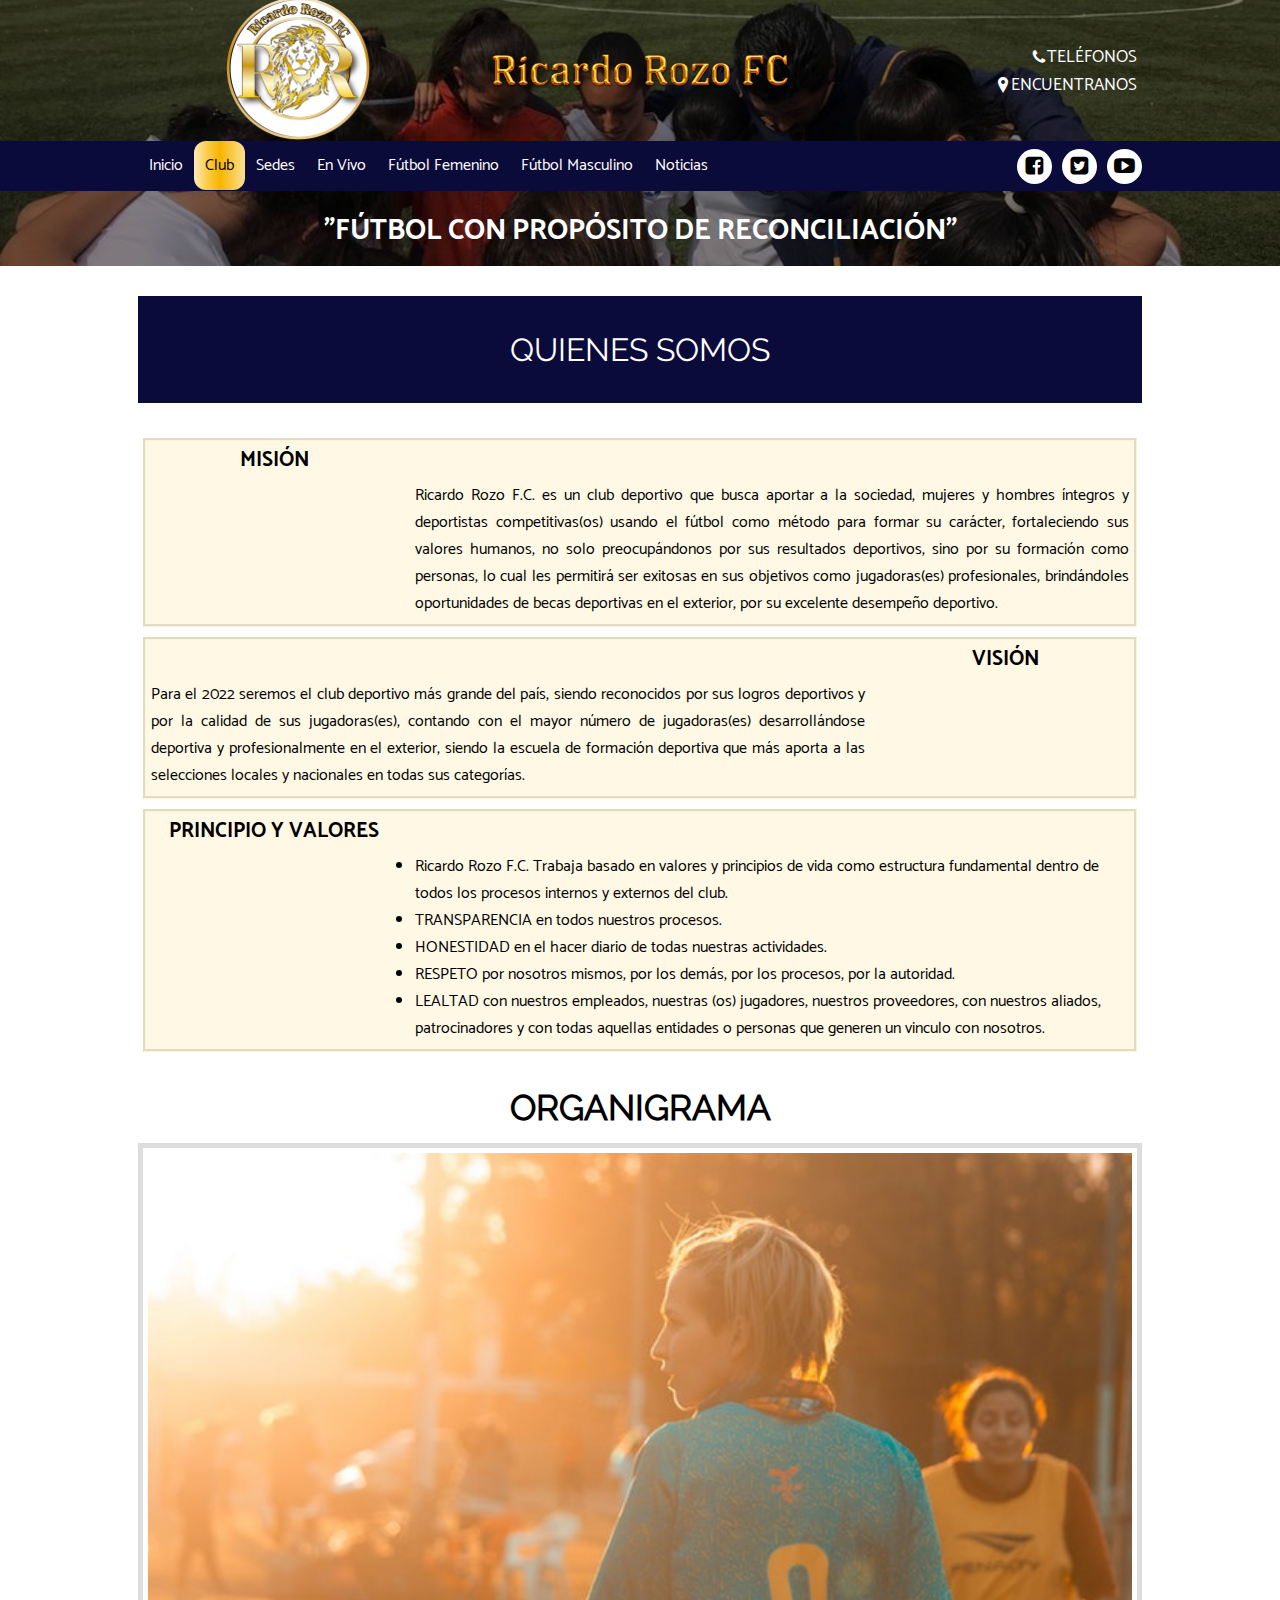
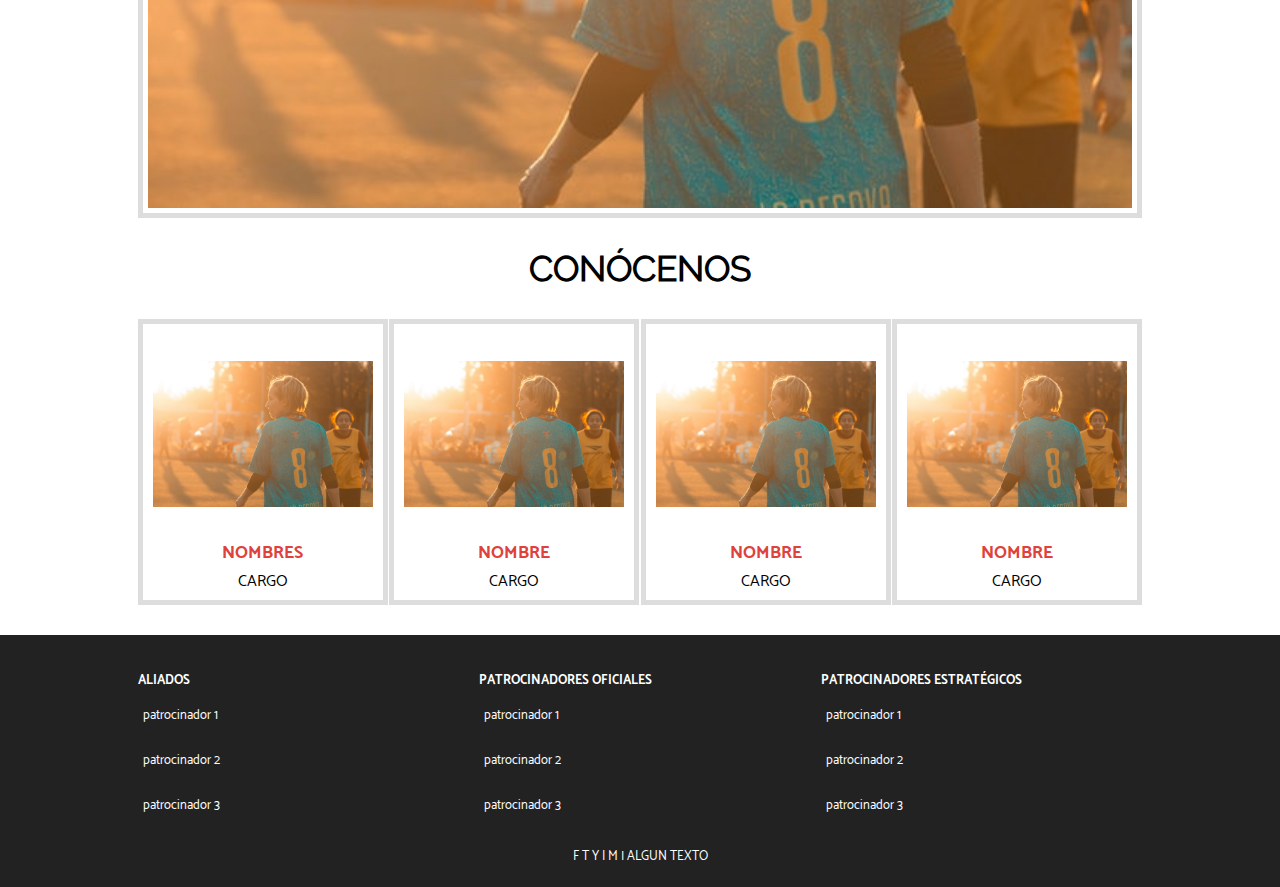
==== club.html @ b8ad7e60 "Update club.html" ====
﻿<!DOCTYPE html>
<html lang="en">
<head>
    <meta charset="UTF-8">
 <meta name="viewport" content="width=device-width, user-scalable=yes, initial-scale=1.0, maximum-scale=3.0, minimum-scale=1.0"> <!-- Adapatacion Responsive para todo tipo de pantalla !-->    
    <title>R&R FC</title>
    
    <link rel="shortcut icon" type="image/x-icon" href="imagenes/icolog.ico">
    
    <link rel="stylesheet" href="css/estilos.css"> <!-- Conexion CSS !-->
    
    <!-- para los iconos !-->  
    <link rel="stylesheet" href="icons/styles.css"> 
    
</head>
<body>
<!-- HEADER !-->
    <header class="main-header">
        <div class="container container--flex">
                <div class="column column--33">
                    <a href="index.html"><img class="imglogo" src="imagenes/LOGO.png" alt="Ricardo Rozo FC"></a>
                </div>
                <div class="column column--33">
                    <img class="imgname" src="imagenes/NOMBRE.png" alt="Ricardo Rozo FC">
                </div>
                <div class="column column--33 posi">
                    <p class="main-header__contactInfo__phone">
                        <span class="icon-phone1"><a class="infoContact-phone" href="encuentranos.html">TELÉFONOS</a></span>
                    </p>
                    <p class="main-header__contactInfo__addres">
                        <span class="icon-location-1"><a class="infoContact-location" href="encuentranos.html">ENCUENTRANOS</a></span>
                    </p>
                </div>
        </div>
    </header>
<!-- FIN HEADER !-->
  
<!-- MENU !-->
    <nav class="main-nav">
        <div class="container container--flex">
        <!-- OPCIONES MENU !-->
            <span class="icon-menu" id="btnmenu"></span>
            <ul class="menu" id="menu">
                <li class="menu__item"><a href="index.html" class="menu__link">Inicio</a></li>
                <li class="menu__item"><a href="club.html" class="menu__link menu__link--select">Club</a></li>
                <li class="menu__item"><a href="encuentranos.html" class="menu__link">Sedes</a></li>
                <li class="menu__item"><a href="/" class="menu__link">En Vivo</a></li>
                <li class="menu__item"><a href="femenino.html" class="menu__link">Fútbol Femenino</a></li>
                <li class="menu__item"><a href="masculino.html" class="menu__link">Fútbol Masculino</a></li>
                <li class="menu__item"><a href="noticias.html" class="menu__link">Noticias</a></li>
            </ul>
        <!-- REDES SOCIALES DEL MENU !-->
            <div class="social-icon">
                <a href="https://www.facebook.com/ricardorozofc/ " target="_blank" class="social-icon__link"><span class="icon-facebook2"></span></a>
                <a href="https://twitter.com/ricardorozofc" target="_blank" class="social-icon__link"><span class="icon-twitter2"></span></a>
                <a href="https://www.youtube.com/channel/UCb3QzLLn0bXjLFoGOXF7i-A " target="_blank" class="social-icon__link"><span class="icon-youtube2"></span></a>
            </div>
        </div>
    </nav>
<!-- FIN MENU !-->
    
<!-- BANNER !-->
    <section class="banner">
        <img src="imagenes/rr12-3.jpg" alt="" class="banner__img">
        <div class="banner__content">"FÚTBOL CON PROPÓSITO DE RECONCILIACIÓN"</div>
    </section>
<!-- FIN BANNER !-->
   
<!-- CONTENIDO PAGUINA !-->
    <main class="main">
        <section class="group group--color">
            <div class="container">
                <h2 class="main__title">QUIENES SOMOS</h2>
            </div>
        </section>
        <section class="group main__about__description">
            <div class="container container--flex">
            <!-- TEXTO 1 !-->
                <div class="container container--flex container--general">
                   <div class="column--30-q">
                    <div class="column--30-v"></div>
                    <div class="column--30-t">
                        <h3 class="text__title">MISIÓN</h3>
                    </div>
                   </div>
                    <div class="column--70-q">
                        <div class="column--70-v"></div>
                        <div class="column--70-t">
                        <p class="text__txt">Ricardo Rozo F.C. es un club deportivo que  busca  aportar  a la sociedad, mujeres y hombres íntegros y deportistas competitivas(os) usando el fútbol como método para formar su carácter, fortaleciendo sus valores humanos, no solo preocupándonos por sus resultados deportivos, sino por su formación como personas, lo cual les permitirá ser exitosas en sus objetivos como jugadoras(es) profesionales, brindándoles oportunidades de becas deportivas en el exterior, por su excelente desempeño deportivo.</p>
                        </div>
                    </div>
                </div>
            <!-- TEXTO 2 !-->
                <div class="container container--flex container--general">
                   <div class="column--30-q">
                    <div class="column--30-n"></div>
                    <div class="column--30-a">
                        <h3 class="text__title">VISIÓN</h3>
                    </div>
                   </div>
                    <div class="column--70-q">
                        <div class="column--70-n"></div>
                        <div class="column--70-k">
                        <p class="text__txt">Para el 2022 seremos el club deportivo   más grande del país, siendo reconocidos por sus logros deportivos y por la calidad de sus jugadoras(es), contando con el mayor número de jugadoras(es) desarrollándose  deportiva y profesionalmente en el exterior, siendo la escuela de formación deportiva que más aporta a las selecciones locales y nacionales en todas sus categorías. 
                        </p>
                        </div>
                    </div>
                </div>    
            <!-- TEXTO 3 !-->                
                <div class="container container--flex container--general">
                    <div class="column--30-q">
                    <div class="column--30-v"></div>
                    <div class="column--30-t">
                        <h3 class="text__title">PRINCIPIO Y VALORES</h3>
                    </div>
                    </div>
                    <div class="column--70-q">
                        <div class="column--70-v"></div>
                        <div class="column--70-t">
		                <li>Ricardo Rozo F.C.  Trabaja basado en valores y principios de vida como estructura fundamental dentro de todos los procesos internos y externos del club.</li>
		                <li>TRANSPARENCIA  en todos nuestros procesos.</li>
		                <li>HONESTIDAD en el hacer diario de todas nuestras actividades.</li>
		                <li>RESPETO por nosotros mismos, por los demás, por los procesos, por la autoridad.</li>
		                <li>LEALTAD con nuestros empleados, nuestras (os) jugadores, nuestros proveedores, con nuestros aliados, patrocinadores y con todas aquellas entidades o personas que generen un vinculo con nosotros.</li>
                        </div>
                    </div>
                </div>
            </div>    
        </section>
        <section class="group img-special">
            <h2 class="group__title-o">ORGANIGRAMA</h2>
            <div class="container container--flex">
                <div class="column column--100">
                    <img src="imagenes/img5.jpg" alt="Organigrama">
                </div>
            </div>
            <h2 class="group__title">CONÓCENOS</h2>
            <div class="container container--flex">
                <div class="column column--50-25">
                    <img src="imagenes/img5.jpg" alt="*******" class="img-titulos">
                    <div class="title-img">NOMBRES</div>
                    <div class="img-description">CARGO</div>
                </div>
                <div class="column column--50-25">
                    <img src="imagenes/img5.jpg" alt="*******" class="img-titulos">
                    <div class="title-img">NOMBRE</div>
                    <div class="img-description">CARGO</div>
                </div>
                <div class="column column--50-25">
                    <img src="imagenes/img5.jpg" alt="*******" class="img-titulos">
                    <div class="title-img">NOMBRE</div>
                    <div class="img-description">CARGO</div>
                </div>
                <div class="column column--50-25">
                    <img src="imagenes/img5.jpg" alt="*******" class="img-titulos">
                    <div class="title-img">NOMBRE</div>
                    <div class="img-description">CARGO</div>
                </div>
            </div>
        </section>   
    </main>
<!-- FIN CONTENIDO DE LA PAGUINA !-->   
    
    <footer class="main--footer">
            <div class="container container--flex">
                <div class="column column--33">
                    <h2 class="column__title">ALIADOS</h2>
                    <p class="column__txt">patrocinador 1</p>
                    <p class="column__txt">patrocinador 2</p>
                    <p class="column__txt">patrocinador 3</p>
                </div>
                <div class="column column--33">
                    <h2 class="column__title">PATROCINADORES OFICIALES</h2>
                    <p class="column__txt">patrocinador 1</p>
                    <p class="column__txt">patrocinador 2</p>
                    <p class="column__txt">patrocinador 3</p>
                </div>
                <div class="column column--33">
                    <h2 class="column__title">PATROCINADORES ESTRATÉGICOS</h2>
                    <p class="column__txt">patrocinador 1</p>
                    <p class="column__txt">patrocinador 2</p>
                    <p class="column__txt">patrocinador 3</p>
                </div>
                <p class="copy">F T Y I M  |  ALGUN TEXTO</p>
            </div>
    </footer>
    <script src="js/menu.js"></script>
</body>
</html>
---- css/estilos.css ----
/*------ fuente titulo ------*/
@font-face {
    font-family:"Raleway";
    src: url(../fuentes/Raleway-Regular.ttf);
}

/*------ fuente cuerpo ------*/
@font-face {
    font-family:"Catamaran";
    src: url(../fuentes/Catamaran-Regular.ttf);
}

@font-face {
    font-family:"Catamaran";
    font-weight:bold;
    src: url(../fuentes/Catamaran-Bold.ttf);
}

* {
    margin: 0;
    padding: 0;
    -webkit-box-sizing: border-box;
    -moz-box-sizing: border-box;
    box-sizing: border-box;
}

body {
    font-family: 'Catamaran', sans-serif;
    margin: 0;
}

/*-------------------estilos base----------------------------------------*/
img {
    display:block;
    width: 100%;
    max-width: 100%;
}

h1, h2, h3, h4, h5, h6 {
    margin: 0;
}

.container {
    width: 100%;
    margin: auto;
}

.container--flex {
    display: flex;
    flex-wrap: wrap; /*para que los elementos que no entren se vayan hacia abajo*/
    justify-content: space-between; /*alinear en el eje horizontal*/
    align-items: center; /*alinear en el eje vertical*/
}

.column {
    width: 100%;
}

/*-------------------estilos header----------------------------------------*/
.main-header {
    width: 100%;
}

.imglogo {
    display: none;
    margin: auto;
}

.imgname {
    margin: auto;
    width: 100%;
}

.main-header__contactInfo__phone {
    background: #0B0B3B;
    color: white;
    margin: auto;
     /*reduce el grosos de la letra*/
    text-align: center;
}

.main-header__contactInfo__addres {
    margin: auto;
    font-weight: 0;
    text-align: center;
    color: black;
}

.infoContact-phone {
    color: white;
}

.infoContact-location {
    color: black;
}

.infoContact-phone:visited {
    color: white;
}

.infoContact-location:visited {
    color: black;
}

.main-header [class*="infoContact-"] {
    text-decoration: none;
    font-size: 13px;
}

.main-header [class*="infoContact-"]:hover {
    border-radius: 5px;
    background: rgb(251, 191, 0);
    color: #0B0B3B;
}

/*para que el icono de telefono y ubicacion se separen del texto*/
.main-header [class*="icon-"]:before { /*en la clase main-header selecciono todas las clases que tengan icon- */
    position: relative;
    top:3px;
    /*right: 3px;*/
}

/*-------------------estilos menu----------------------------------------*/
.main-nav {
    width: 100%;
    background: #0B0B3B;
    position: relative;
    z-index: 20000;
    padding: 10px;
}

.icon-menu {
    display: block;
    color: white;
    border: 1px solid white;
    border-radius: 3px;
    width: 35px;
    height: 35px;
    line-height: 45px;
    text-align: center;
    cursor: pointer;
    font-size: 1.5em;
}

.social-icon { /* ubicacion de los iconos de las redes sociales*/
    display: flex;
    justify-content: space-between;
}

.social-icon [class*="icon-"] {
    color: black;
    margin-left: 10px;
    display: flex;
    justify-content: center;
    align-items: center;
    font-size: 1.3em;
    width: 35px;
    height: 35px;
    background: white;
    border-radius: 50%;
}

.social-icon__link {
    text-decoration: none;
}

.menu {
    position: absolute;
    top: 55px;
    left: 0;
    width: 90%;
    background: rgba(11, 11, 59, 0.5);
    padding: 0;
    margin: 0;
    list-style: none;
    text-align: center;
    height: 0; /*para que el menu se oculte y aparezca al dar click se aplican estos estilos y se usa JS para programar el menu*/
    overflow: hidden; /*_________|*/
    transition: height .3s linear;/*para animar cuando hay algun cambio de propiedad, va de la mano con la funcion mostrar de JS, clase .mostrar y las dos propiedades anteriores*/
}

.mostrar{
    height: 357px;/*esta altura no puede ser auto, si no el menu no se muestra con animacion de transition solo aparece y desaparece*/
}

.menu__link {
    display: block;
    padding: 12px;
    color: white;
    text-decoration: none;
    /*background: #0B0B3B;*/
    background: rgba(11, 11, 59, 0.80);
}

.menu__link:hover {
    /*background: #DE423A;*/
    border-radius: 8px;
    color: black;
    background: -webkit-linear-gradient(left, rgba(252,234,187,1) 0%, rgba(252,205,77,1) 25%, rgba(248,181,0,1) 51%, rgba(251,223,147,1) 100%);
}

.menu__link--select {
    /*background: #DE423A;*/
    border-radius: 12px;
    color: black;
    background: -webkit-linear-gradient(left, rgba(252,234,187,1) 0%, rgba(252,205,77,1) 25%, rgba(248,181,0,1) 51%, rgba(251,223,147,1) 100%);
}

/*-------------------estilos del banner----------------------------------------*/
.banner {
    margin-top: -55px;
    position: relative;/*el banner siempre debe llevar esta propiedad*/
}

.banner:before {
    content: '';
    position: absolute;
    width: 100%;
    height: 100%;
    background: rgba(0,0,0,0.5);
    z-index: 1000;
    top: 0;
}

.banner__img { /* modifico la imagen en tamaño de alto y con object-fit genero que la imagen se muestre bien y desde el centro*/
    width: 100%;
    height: 200px;
    object-fit:cover;
}

.banner__content {
    width: 90%;
    color: white;
    text-align: center;
    position: absolute;
    z-index: 1500;
    top: 65%;
    left: 50%;
    transform: translateX(-50%) translateY(-50%); /* me centra el texto que esta con position: absolute dentro del banner*/
    font-size:  1.5em;
    font-weight: bold;
}

/*-------------------estilos principales----------------------------------------*/
.group--color .container {
   /* background: #DE423A;*/
    background: #0B0B3B;
    color: white;
    padding: 10px;
    text-align: center;
}

.main__title {
    margin: 15px 0;
    font-size: 1.8em;
    font-family: 'Raleway', sans-serif;
    font-weight: 100;
}

.main__txt {
    padding: 5px;
}

.column__title {
    font-size: 1.3em;
}

.main__about__description .column:nth-child(2){ /* con nth-child(2) selecciona la segunda clase .column de la clase .main__about__description ya que en esta hay dos contenedores con la clase column*/
    padding: 5px;
}

.column--30 {
    width: 75%;
    margin: auto;
}

.btn { /*modifica y centra el boton de contact*/
    display: block;
    text-align: center;
    text-decoration: none;
    width: 120px;
    /*background: #DE423A;*/
    background: -webkit-linear-gradient(left, rgba(252,234,187,1) 0%, rgba(252,205,77,1) 25%, rgba(248,181,0,1) 51%, rgba(251,223,147,1) 100%);
    color: white;
    padding: 10px;
    margin: 10px auto;
}

.group__title, .group__title-o{
    font-family: 'Raleway', sans-serif;
    text-align: center;
    font-size: 1.8em;
    margin: 25px;
}

.group__title-o {
    margin-top: 25px;
    margin-left: 8px;
    margin-right: 8px;
}

.img-special .column {
    margin-bottom: 30px;
    text-align: center;
}

.img-titulos {
    margin: auto;
    max-width: 350px;
}

.title-img {
    font-size: 1.4em;
    color: #DE423A;
    font-weight: bold;
}

/*-------------------estilos footer----------------------------------------*/

.main--footer {
    background: #222;
    color: white;
    padding:  10px;
    padding-top: 20px;
    padding-bottom: 20px;
    font-size: .8em;
}

.copy {
    text-align: center;
    margin: auto;
    margin-top: 15px;
}

.main--footer .container--flex {
    text-align:center;
    margin: auto;
    margin-top: 15px;
}

.main--footer [class*="icon-"] {
    color: white;
    text-decoration: none;
}

.main--footer [class*="icon-"]:before {
    position: relative;
    top: 2px;
    right: 5px;
}

/*-------------------estilos contenido----------------------------------------*/

.column--30-q {
    width: 100%;
    margin-top: 2px;
    border-style: groove;
    border-color:azure;
    
}

.column--70-q {
    width: 100%;
    margin-bottom: 1px;
    padding: 5px;
    border-style: groove;
    border-color:azure;
    background: rgba(251, 191, 0, 0.1);
}

.column--30-v {
    display: none;
}

.column--70-n {
    display: none;
}

.text__title {
    font-size: 1.3em;
    text-align: center;
}

.text__txt {
    text-align: justify;
}

/* Control del iframe (mapas) para que sea responsivo */
.maps {
    position: relative;
    padding-bottom: 56.25%;
    height: 0;
    overflow: hidden;
}
.maps iframe {
    position: absolute;
    top:0;
    left: 0;
    width: 100%;
    height: 100%;
}


/*-------------------estilos responsive----------------------------------------*/

@media screen and (min-width:480px) {
    .imglogo {
        display: block;
        width: 55%;
    }
    
    .imgname {
        width: 100%;
    }
    
    .main-header__contactInfo__phone {
        background: none;
        text-align: left;
    }
    
    .main-header__contactInfo__addres {
        color: white;
        text-align: left;
    }
    
    
    .main-header [class*="infoContact-"] {
        color: white;
    }
    /*.infoContact-location {
    color: white;
    }*/
    
    .infoContact-location:visited {
        color:white;
    }
    
    .main-nav {
       /* background: rgba(0,0,0,0.85);*/
        background: #0B0B3B;
    }
    
    .menu {
        width: 50%;
    }
    
    .banner__img {
        height: 270px;
    }

    .banner__content {
        top: 87%;
    }
    
    .column--30 {
        width: 28%
    }
    
    .column--70 {
        width: 68%
    }
    
    .banner {
        margin-top: -195px;
        z-index: -1000;
    }
    
    .column--50-25 {
        width: 48%;
    }
    
    .column--33 {
    width: 32%;
    }
    
    .main__about__description .column:nth-child(2){
        padding: 20px;
        font-size: .9em;
    }
    
    .group__title-o {
        margin-top: 30px;
        margin-bottom: 15px;
    }
    
    .group__title {
        margin-top: 5px;
        margin-bottom: 30px;
    }
    
    /*.main__about__description .btn {
        margin: 0;
    }*/
    
    .img-special .column {
        border: 5px solid #ddd;
        padding: 5px;
    }
    
    .img-titulos {
        height: 210px;
        object-fit:contain; /*para que la imagen no se deforme al darle un tamaño como height y sigan centradas*/
        padding: 5px;
    }
}

@media screen and (min-width:692px) {
    .imglogo {
        width: 45%;
    }
    
    .main-header__contactInfo__phone {
        text-align: right;
    }
    
    .main-header__contactInfo__addres {
        text-align: right;
    }
    
    .main-header [class*="infoContact-"] {
        font-size: 17px;
    }
    
    .column--30 {
        width: 18%
    }
}

@media screen and (min-width:768px) {
    .imglogo {
        width: 45%;
    }
    
    .menu {
        width: 35%;
    }
    
    .main__title {
        font-size: 2em;
    }
    
    /*.main__about__description {
        margin-top: 30px;
    }*/
    
    /*.main__about__description .column--30:nth-child(2) {
        font-size: 1em;
        
    }*/
    
    /*.main__about__description .column--30:nth-child(2) .column__txt {
        line-height: 40px;
        text-align:justify;
    }*/
    
    .group__title{
        margin-top: 0px;
        margin-bottom: 30px;
    }
    
    .column__txt {
        line-height: 40px;
        text-align:justify;
    }
    
    .main__about__description .column--70:nth-child(2) {
        font-size: 1em;
    }
    
    .main__about__description .column--70:nth-child(2) .column__txt {
        line-height: 50px;
        text-align:justify;
    }

    .column--50-25 {
        width: 24.9%;
    }
    
    .column__title {
        font-size: 1em;
    }
    
    .group__title, .group__title-o {
        font-size: 2.2em;
    }
    
    .main__about__description .column:nth-child(1) img {
        width: 100%;
        height: 350px;
        object-fit: contain; /*para que la imagen no se deforme*/
    }
}

@media screen and (min-width:1024px) {
    
    .container {
        width: 1004px;
    }
    
    .imglogo {
        width: 45%;
    }
    
    .logo {
        font-size: 2em;
        padding: 0;
    }
    
    .main-header__contactInfo__phone, .main-header__contactInfo__addres {
        padding-right: 0.3em;
        font-size: 1em;
    }
    
    .main-nav {
        padding: 0;
    }
    
    .banner__content {
        font-size: 1.8em
    }
    
    /*Para que el icono de menu se borre y se muestre bien el menu*/
        .icon-menu {
        display: none;
    }
    
    /*Para que el menu se muestre normal y no dsea desplegable desde el icono*/
    .menu {
        position: static;
        display: flex;
        height: 50px;;
        width: auto;
    }
    
    .menu__link {
        padding: 11px;
    }
    
    .group--color .container {
        margin-top: 30px;
        margin-bottom: 30px;
        padding: 20px;
    }
    
    .main__about__description .column--50:nth-child(2) .column__txt {
        line-height: 50px;
    }
    
    .title-img {
        font-size: 1.1em;
    }
    
    .column--33 {
      text-align: justify;
    }
    
    .column__txt {
        margin: 5px
    }
    .main__about__description .column:nth-child(1) img {
        height: 300px;
        object-fit: contain;
    }
    
    /*--------club------------*/
    
    .container--general {
        border-style: groove;
        border-color:rgba(240, 240, 178, 0.3);
        background: rgba(251, 191, 0, 0.1);
        margin: 5px;
    }
    
    .column--30-q {
        margin-top: 2px;
        border-style: none;
    }
    
    .column--70-q {
        background:none;
        border-style: none;
        margin-bottom: 2px;
    }
    
    .column--30-t {
        float: left;
        width: 26%;
    }
    
    .column--30-v {
        float: right;
        width: 73%;
        display:block;
    }
    
    .column--70-v {
       float: left;
        width: 26%;
    }
    
    .column--70-t {
        float: right;
        width: 73%;
        display:block;
    }
    
    .column--30-a {
        float: right;
        width: 26%; 
    }
    
    .column--30-n {
        float: left;
        width: 73%;
        display:block;
    }
    
    .column--70-k {
        float: left;
        width: 73%;
        display:block;
    }
    
    .column--70-n {
        float: right;
        width: 26%;
    }
    
    
}

@media screen and (min-width:1500px) {
    .container {
        width: 1400px;
    }
    
    .imglogo {
        width: 32%;
    }
    
    .social-icon { /* ubicacion de los iconos de las redes sociales*/
        display: flex;
    }
    
    .main__about__description .column:nth-child(1) img {
        width: 100%;
        height: 250px;
        object-fit: contain;
    }
    
    .img-titulos {
        height: 250px;
    }
    
}
---- icons/styles.css ----
@charset "UTF-8";

@font-face {
  font-family: "untitled-font-1";
    /*en los url direciono este css a la carpeta fonts/ de los iconos y0 /demas lo dejo como esta*/
  src:url("fonts/untitled-font-1.eot");
  src:url("fonts/untitled-font-1.eot?#iefix") format("embedded-opentype"),
    url("fonts/untitled-font-1.woff") format("woff"),
    url("fonts/untitled-font-1.ttf") format("truetype"),
    url("fonts/untitled-font-1.svg#untitled-font-1") format("svg");
  font-weight: normal;
  font-style: normal;

}

[data-icon]:before {
  font-family: "untitled-font-1" !important;
  content: attr(data-icon);
  font-style: normal !important;
  font-weight: normal !important;
  font-variant: normal !important;
  text-transform: none !important;
  speak: none;
  line-height: 1;
  -webkit-font-smoothing: antialiased;
  -moz-osx-font-smoothing: grayscale;
}

[class^="icon-"]:before,
[class*=" icon-"]:before {
  font-family: "untitled-font-1" !important;
  font-style: normal !important;
  font-weight: normal !important;
  font-variant: normal !important;
  text-transform: none !important;
  speak: none;
  line-height: 1;
  -webkit-font-smoothing: antialiased;
  -moz-osx-font-smoothing: grayscale;
}

.icon-youtube1:before {
  content: "\61";
}
.icon-youtube2:before {
  content: "\62";
}
.icon-facebook2:before {
  content: "\63";
}
.icon-facebook1:before {
  content: "\64";
}
.icon-google1:before {
  content: "\65";
}
.icon-google2:before {
  content: "\66";
}
.icon-twitter1:before {
  content: "\67";
}
.icon-twitter2:before {
  content: "\68";
}
.icon-twitter3:before {
  content: "\69";
}
.icon-menu:before {
  content: "\6a";
}
.icon-phone1:before {
  content: "\6b";
}
.icon-phone2:before {
  content: "\6c";
}
.icon-location-1:before {
  content: "\6d";
}
.icon-salir1:before {
  content: "\6e";
}
.icon-salir2:before {
  content: "\6f";
}
.icon-salir3:before {
  content: "\70";
}
.icon-user:before {
  content: "\71";
}
.icon-add-user:before {
  content: "\72";
}
.icon-remove-user:before {
  content: "\73";
}
.icon-acceso1:before {
  content: "\74";
}
.icon-hora:before {
  content: "\75";
}
.icon-flecha-der:before {
  content: "\76";
}
.icon-flecha-izq:before {
  content: "\77";
}
.icon-flecha1-der:before {
  content: "\78";
}
.icon-flecha2-izq:before {
  content: "\79";
}
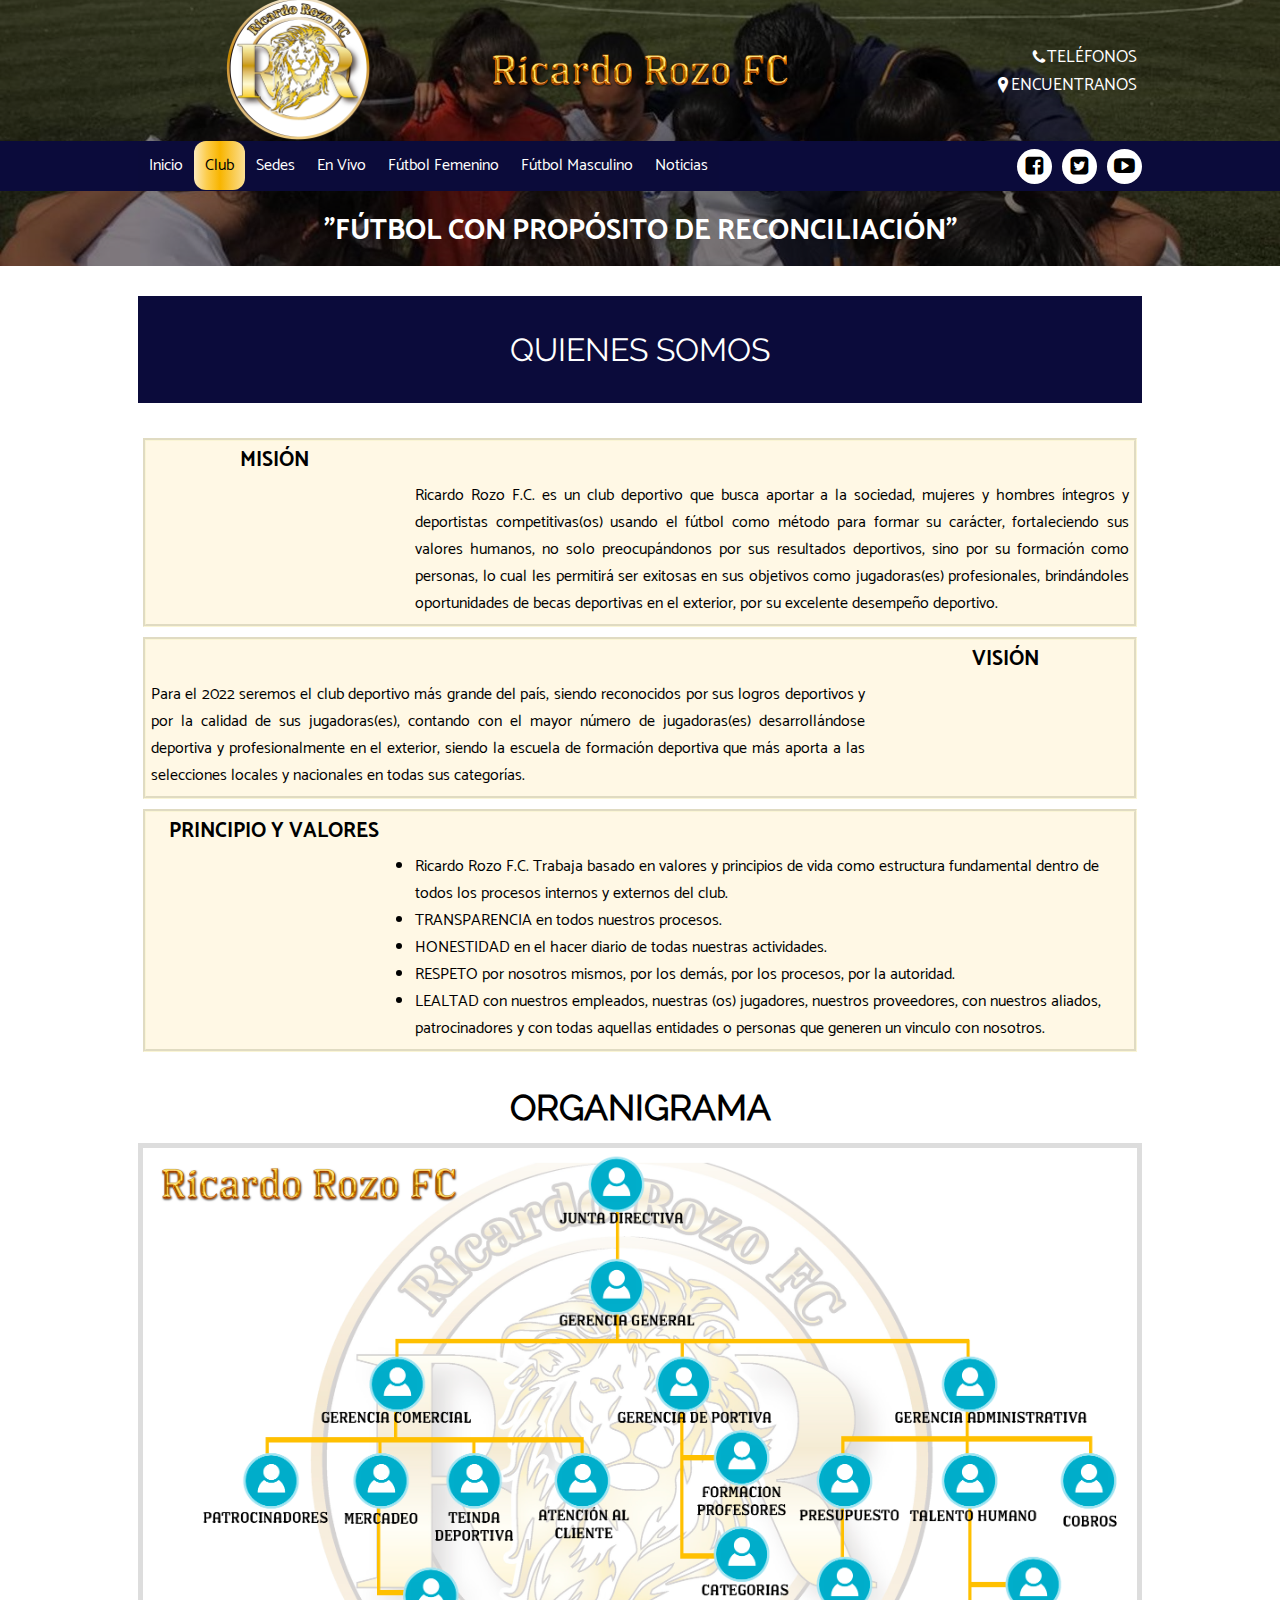
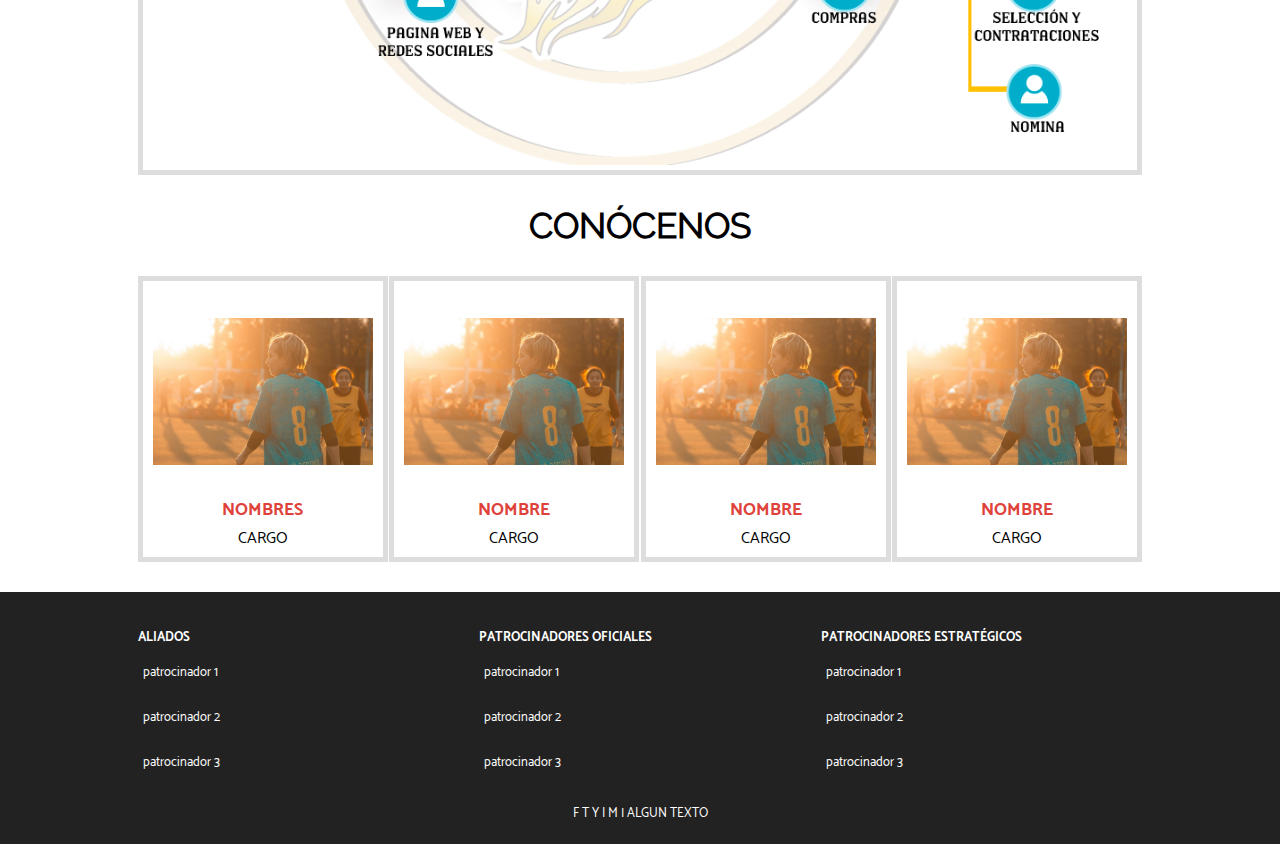
==== commit f04f19f0: "Update club.html" ====
--- a/club.html
+++ b/club.html
@@ -131,7 +131,7 @@
             <h2 class="group__title-o">ORGANIGRAMA</h2>
             <div class="container container--flex">
                 <div class="column column--100">
-                    <img src="imagenes/img5.jpg" alt="Organigrama">
+                    <img src="imagenes/ORGANIGRAMA.png" alt="Organigrama">
                 </div>
             </div>
             <h2 class="group__title">CONÓCENOS</h2>
@@ -161,6 +161,7 @@
     </main>
 <!-- FIN CONTENIDO DE LA PAGUINA !-->   
     
+<!-- FOOTER !-->   
     <footer class="main--footer">
             <div class="container container--flex">
                 <div class="column column--33">
@@ -184,6 +185,8 @@
                 <p class="copy">F T Y I M  |  ALGUN TEXTO</p>
             </div>
     </footer>
+<!-- FIN FOOTER !-->
+   
     <script src="js/menu.js"></script>
 </body>
 </html>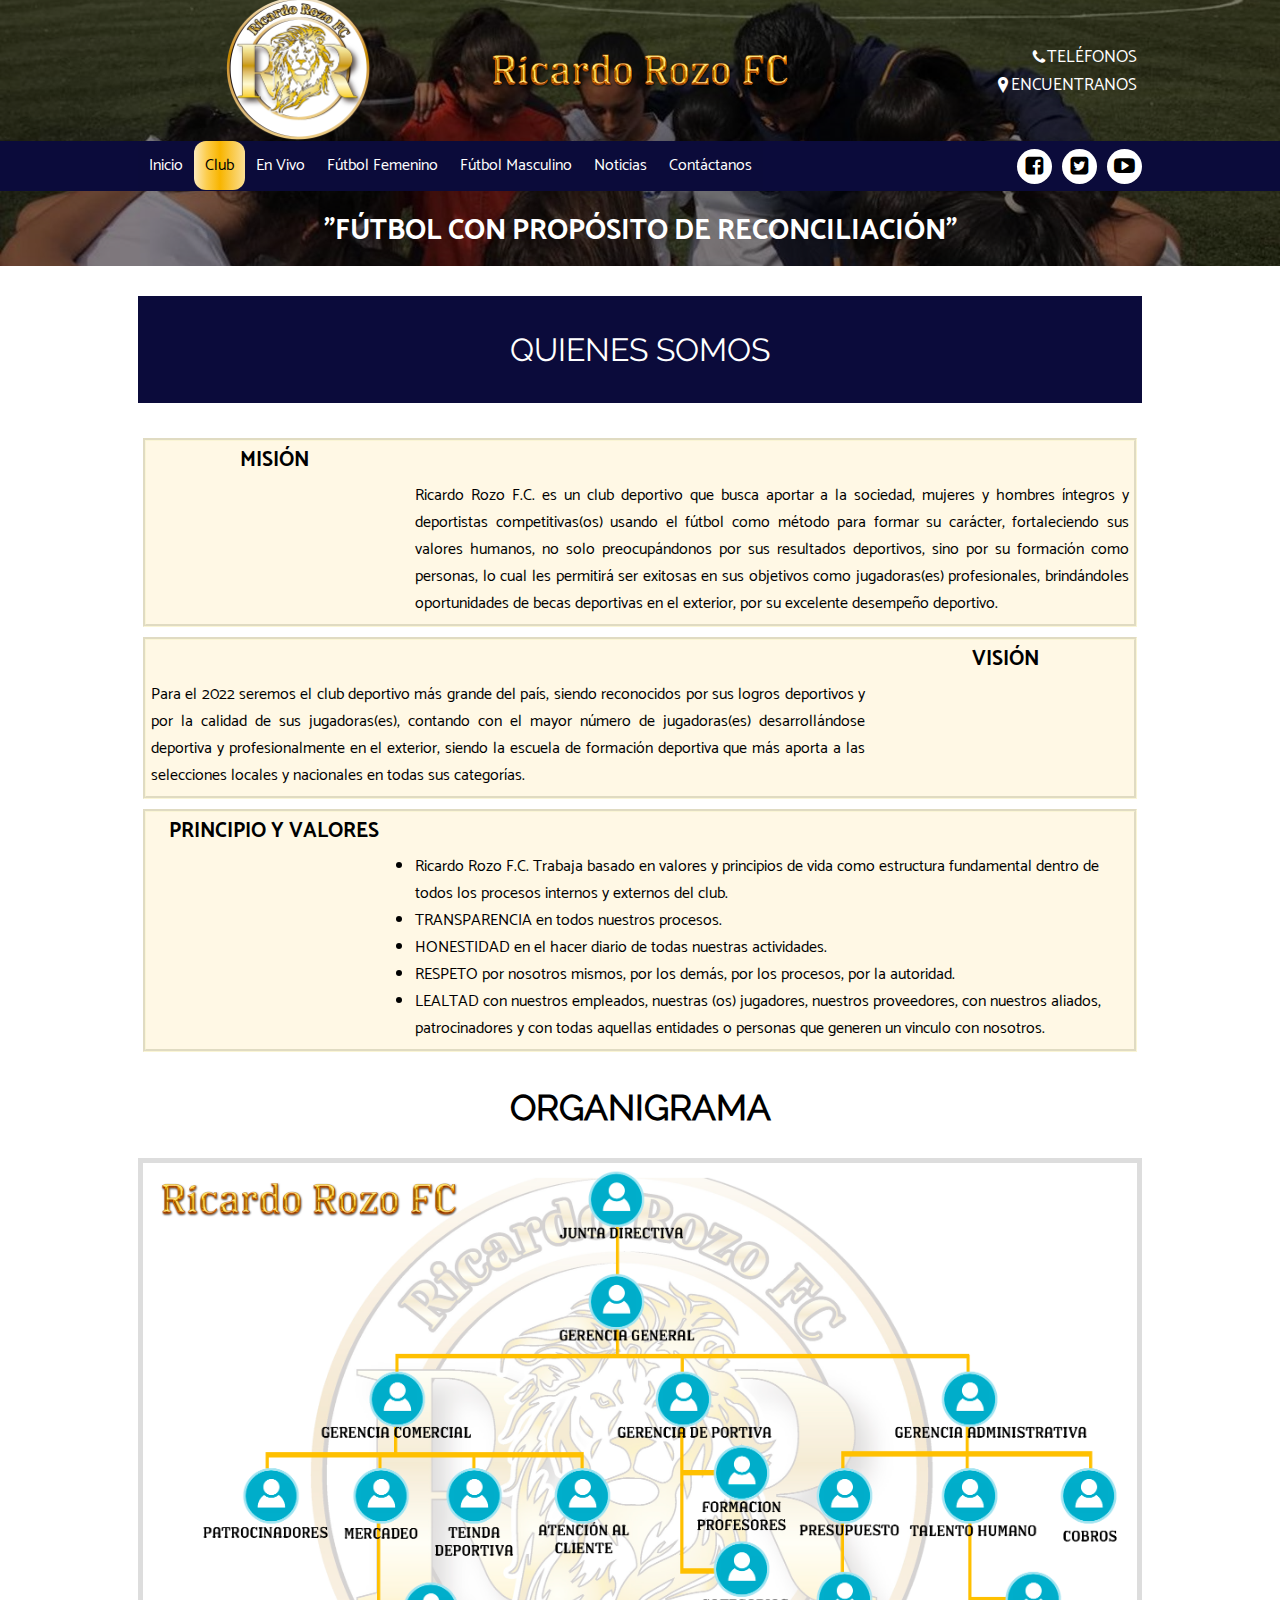
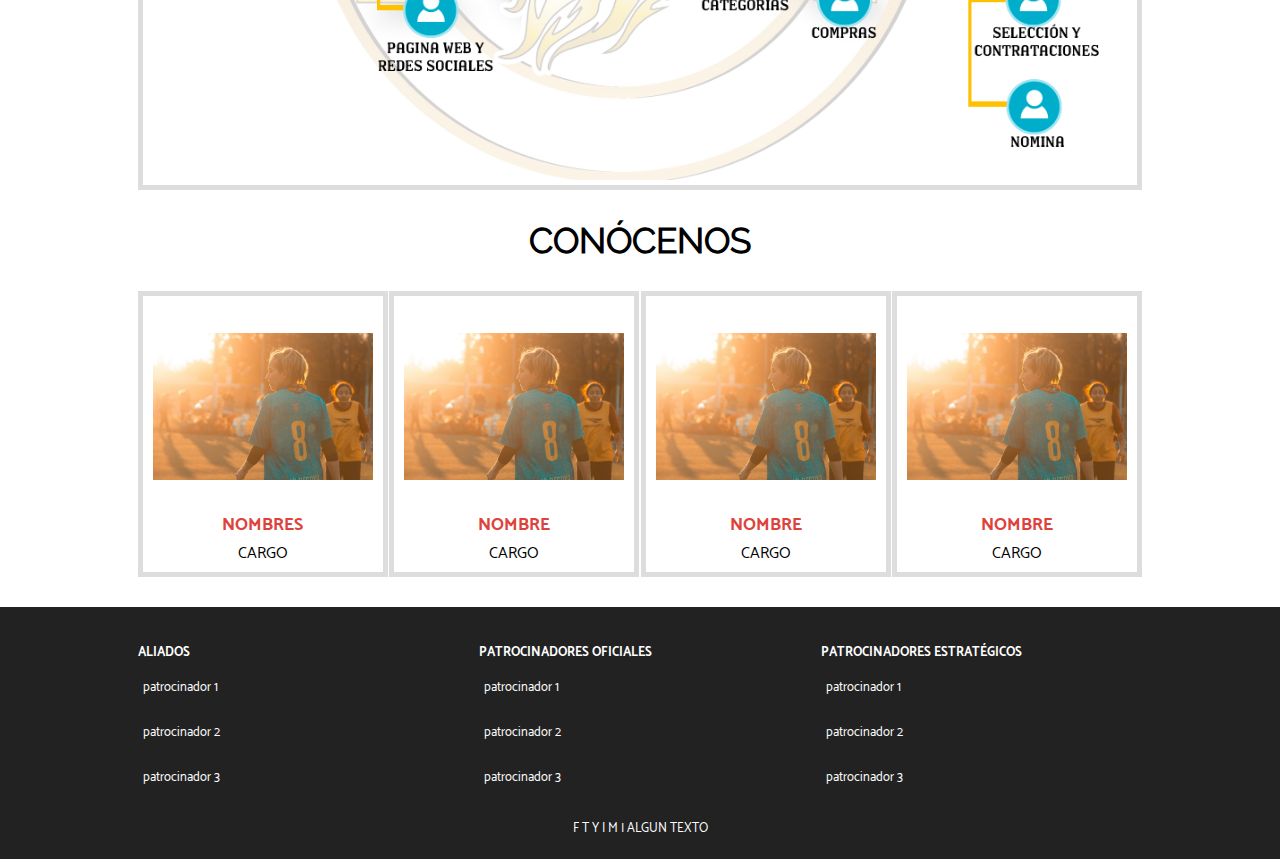
==== commit 05da8474: "Update club.html" ====
--- a/club.html
+++ b/club.html
@@ -41,13 +41,13 @@
         <!-- OPCIONES MENU !-->
             <span class="icon-menu" id="btnmenu"></span>
             <ul class="menu" id="menu">
-                <li class="menu__item"><a href="index.html" class="menu__link">Inicio</a></li>
+                <li class="menu__item"><a href="index.html" class="menu__link ">Inicio</a></li>
                 <li class="menu__item"><a href="club.html" class="menu__link menu__link--select">Club</a></li>
-                <li class="menu__item"><a href="encuentranos.html" class="menu__link">Sedes</a></li>
                 <li class="menu__item"><a href="/" class="menu__link">En Vivo</a></li>
                 <li class="menu__item"><a href="femenino.html" class="menu__link">Fútbol Femenino</a></li>
                 <li class="menu__item"><a href="masculino.html" class="menu__link">Fútbol Masculino</a></li>
                 <li class="menu__item"><a href="noticias.html" class="menu__link">Noticias</a></li>
+                <li class="menu__item"><a href="/" class="menu__link">Contáctanos</a></li>
             </ul>
         <!-- REDES SOCIALES DEL MENU !-->
             <div class="social-icon">
--- a/css/estilos.css
+++ b/css/estilos.css
@@ -274,17 +274,22 @@
     margin: auto;
 }
 
-.btn { /*modifica y centra el boton de contact*/
-    display: block;
+.column--100 {
+    width: 100%;
+    margin: 15px 0;
+}
+
+/*.btn { /*modifica y centra el boton de contact*/
+/*    display: block;
     text-align: center;
     text-decoration: none;
     width: 120px;
     /*background: #DE423A;*/
-    background: -webkit-linear-gradient(left, rgba(252,234,187,1) 0%, rgba(252,205,77,1) 25%, rgba(248,181,0,1) 51%, rgba(251,223,147,1) 100%);
+/*    background: -webkit-linear-gradient(left, rgba(252,234,187,1) 0%, rgba(252,205,77,1) 25%, rgba(248,181,0,1) 51%, rgba(251,223,147,1) 100%);
     color: white;
     padding: 10px;
     margin: 10px auto;
-}
+}*/
 
 .group__title, .group__title-o{
     font-family: 'Raleway', sans-serif;
@@ -524,6 +529,11 @@
     .column--30 {
         width: 18%
     }
+    
+    .info-img {
+        width: 10%;
+
+    }
 }
 
 @media screen and (min-width:768px) {
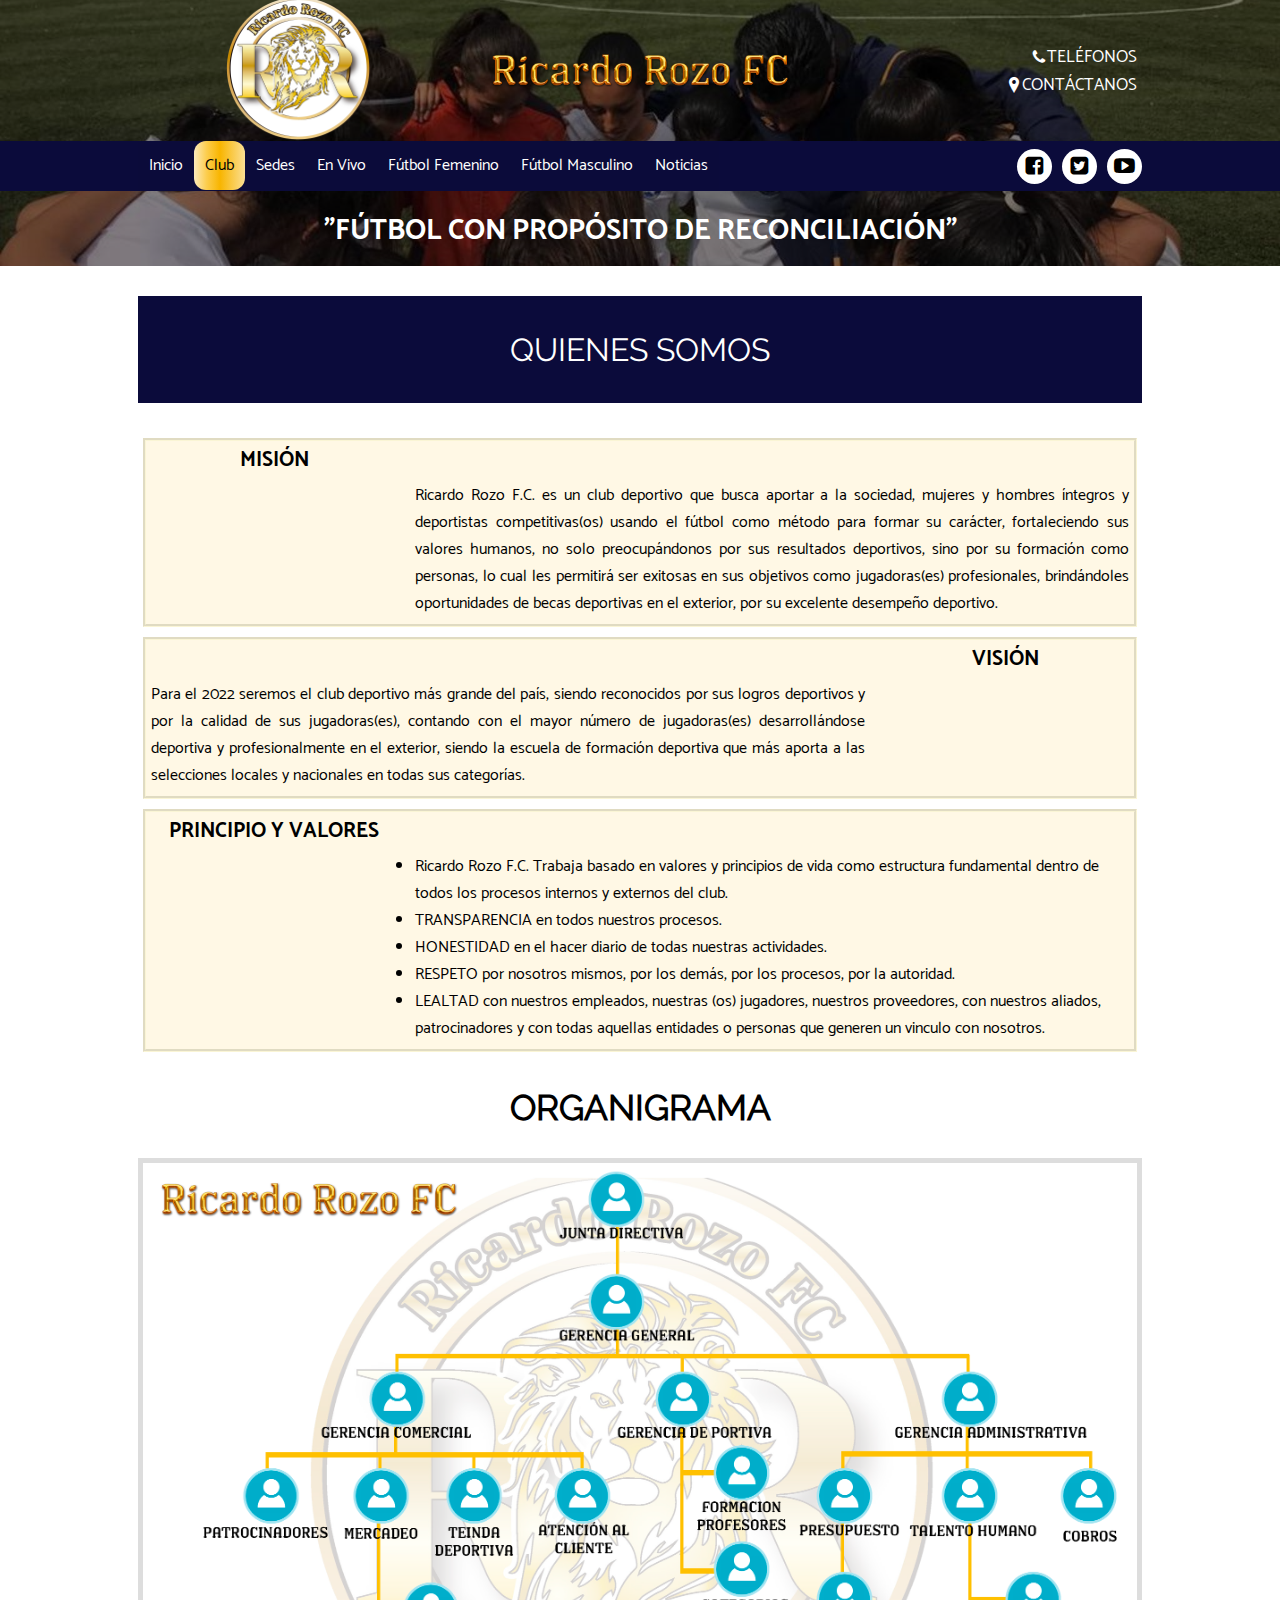
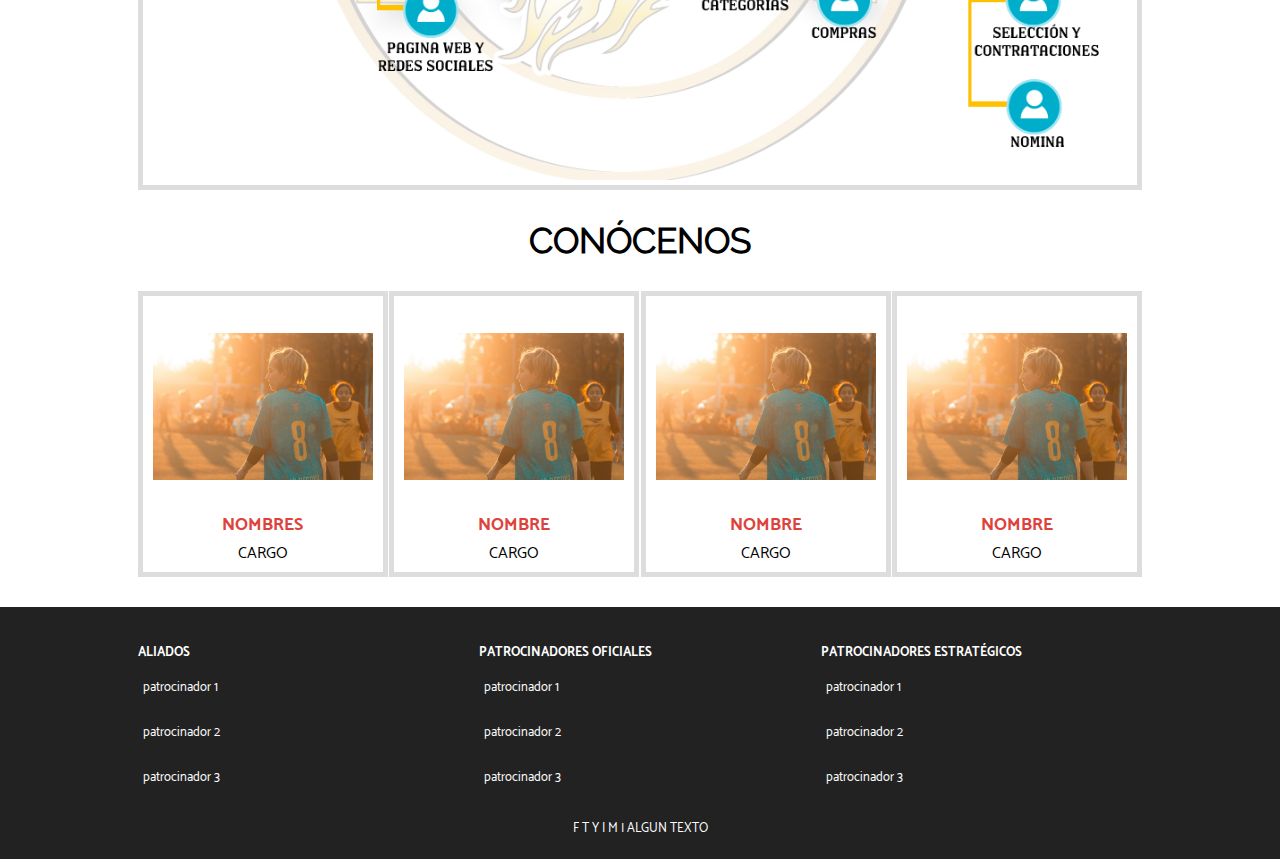
==== commit 79f01ab2: "Update club.html" ====
--- a/club.html
+++ b/club.html
@@ -25,10 +25,10 @@
                 </div>
                 <div class="column column--33 posi">
                     <p class="main-header__contactInfo__phone">
-                        <span class="icon-phone1"><a class="infoContact-phone" href="encuentranos.html">TELÉFONOS</a></span>
+                        <span class="icon-phone1"><a class="infoContact-phone" href="encuentranos.html#search-pendon">TELÉFONOS</a></span>
                     </p>
                     <p class="main-header__contactInfo__addres">
-                        <span class="icon-location-1"><a class="infoContact-location" href="encuentranos.html">ENCUENTRANOS</a></span>
+                        <span class="icon-location-1"><a class="infoContact-location" href="encuentranos.html#contact-form">CONTÁCTANOS</a></span>
                     </p>
                 </div>
         </div>
@@ -43,11 +43,11 @@
             <ul class="menu" id="menu">
                 <li class="menu__item"><a href="index.html" class="menu__link ">Inicio</a></li>
                 <li class="menu__item"><a href="club.html" class="menu__link menu__link--select">Club</a></li>
+                <li class="menu__item "><a href="encuentranos.html" class="menu__link">Sedes</a></li>
                 <li class="menu__item"><a href="/" class="menu__link">En Vivo</a></li>
                 <li class="menu__item"><a href="femenino.html" class="menu__link">Fútbol Femenino</a></li>
                 <li class="menu__item"><a href="masculino.html" class="menu__link">Fútbol Masculino</a></li>
                 <li class="menu__item"><a href="noticias.html" class="menu__link">Noticias</a></li>
-                <li class="menu__item"><a href="/" class="menu__link">Contáctanos</a></li>
             </ul>
         <!-- REDES SOCIALES DEL MENU !-->
             <div class="social-icon">
--- a/css/estilos.css
+++ b/css/estilos.css
@@ -242,7 +242,7 @@
 }
 
 /*-------------------estilos principales----------------------------------------*/
-.group--color .container {
+.group--color .container, .img-en {
    /* background: #DE423A;*/
     background: #0B0B3B;
     color: white;
@@ -279,17 +279,18 @@
     margin: 15px 0;
 }
 
-/*.btn { /*modifica y centra el boton de contact*/
-/*    display: block;
-    text-align: center;
-    text-decoration: none;
-    width: 120px;
-    /*background: #DE423A;*/
-/*    background: -webkit-linear-gradient(left, rgba(252,234,187,1) 0%, rgba(252,205,77,1) 25%, rgba(248,181,0,1) 51%, rgba(251,223,147,1) 100%);
-    color: white;
-    padding: 10px;
-    margin: 10px auto;
-}*/
+.img-en{
+    width: 100%;
+    margin: 15px 0;
+}
+
+.info-img {
+    width: 100%;
+    display: block;
+    margin: auto;
+    margin-top: 5px;
+    margin-bottom: 10px;
+}
 
 .group__title, .group__title-o{
     font-family: 'Raleway', sans-serif;
@@ -318,6 +319,60 @@
     font-size: 1.4em;
     color: #DE423A;
     font-weight: bold;
+}
+
+.container--form{
+    width: 100%;
+}
+
+/***************** formulario ********/
+.form-consulta {
+    display: block;
+    margin: auto;
+    max-width: 500px; 
+    background: #eee; 
+    padding: 25px; 
+    font-family: 'Source Sans Pro', sans-serif;
+}
+
+label span {
+    color: #f00;
+}
+
+.campo-form {
+    width:100%; 
+    height:36px; 
+    margin:2px 0 6px; 
+    padding-left:6px; 
+    box-sizing: border-box; 
+    border-radius:3px; 
+    border:0; 
+    font-family: 'Source Sans Pro', sans-serif; 
+    font-size:1em;
+}
+
+textarea {
+    resize: none;
+    max-height: 200px!important;
+    min-height: 150px!important;
+}
+
+.btn { /*modifica y centra el boton de contact*/
+    display: block;
+    text-align: center;
+    font-size: 1em;
+    text-decoration: none;
+    width: 90px;
+    background: -webkit-linear-gradient(left, rgba(252,234,187,1) 0%, rgba(252,205,77,1) 25%, rgba(248,181,0,1) 51%, rgba(251,223,147,1) 100%);
+    color: rgba(11, 11, 59);
+    border-radius: 15px;
+    padding: 5px;
+    margin: 5px auto;
+}
+
+.btn:hover {
+    background: #444;
+    color: white;
 }
 
 /*-------------------estilos footer----------------------------------------*/
@@ -507,6 +562,14 @@
         object-fit:contain; /*para que la imagen no se deforme al darle un tamaño como height y sigan centradas*/
         padding: 5px;
     }
+    
+    .img-en{
+        margin-top: 25px;
+    }
+    
+    .info-img {
+        width: 70%;
+    }
 }
 
 @media screen and (min-width:692px) {
@@ -529,10 +592,8 @@
     .column--30 {
         width: 18%
     }
-    
     .info-img {
-        width: 10%;
-
+        width: 55%;
     }
 }
 
@@ -598,6 +659,10 @@
         width: 100%;
         height: 350px;
         object-fit: contain; /*para que la imagen no se deforme*/
+    }
+    
+    .info-img {
+        width: 50%;
     }
 }
 
@@ -672,6 +737,10 @@
         object-fit: contain;
     }
     
+    .info-img {
+        width: 45%;
+    }
+    
     /*--------club------------*/
     
     .container--general {
@@ -734,9 +803,7 @@
     .column--70-n {
         float: right;
         width: 26%;
-    }
-    
-    
+    } 
 }
 
 @media screen and (min-width:1500px) {
@@ -762,23 +829,27 @@
         height: 250px;
     }
     
-}
-
-
-
-
-
-
-
-
-
-
-
-
-
-
-
-
-
-
-
+    .info-img {
+        width: 35%;
+    }
+    
+}
+
+
+
+
+
+
+
+
+
+
+
+
+
+
+
+
+
+
+
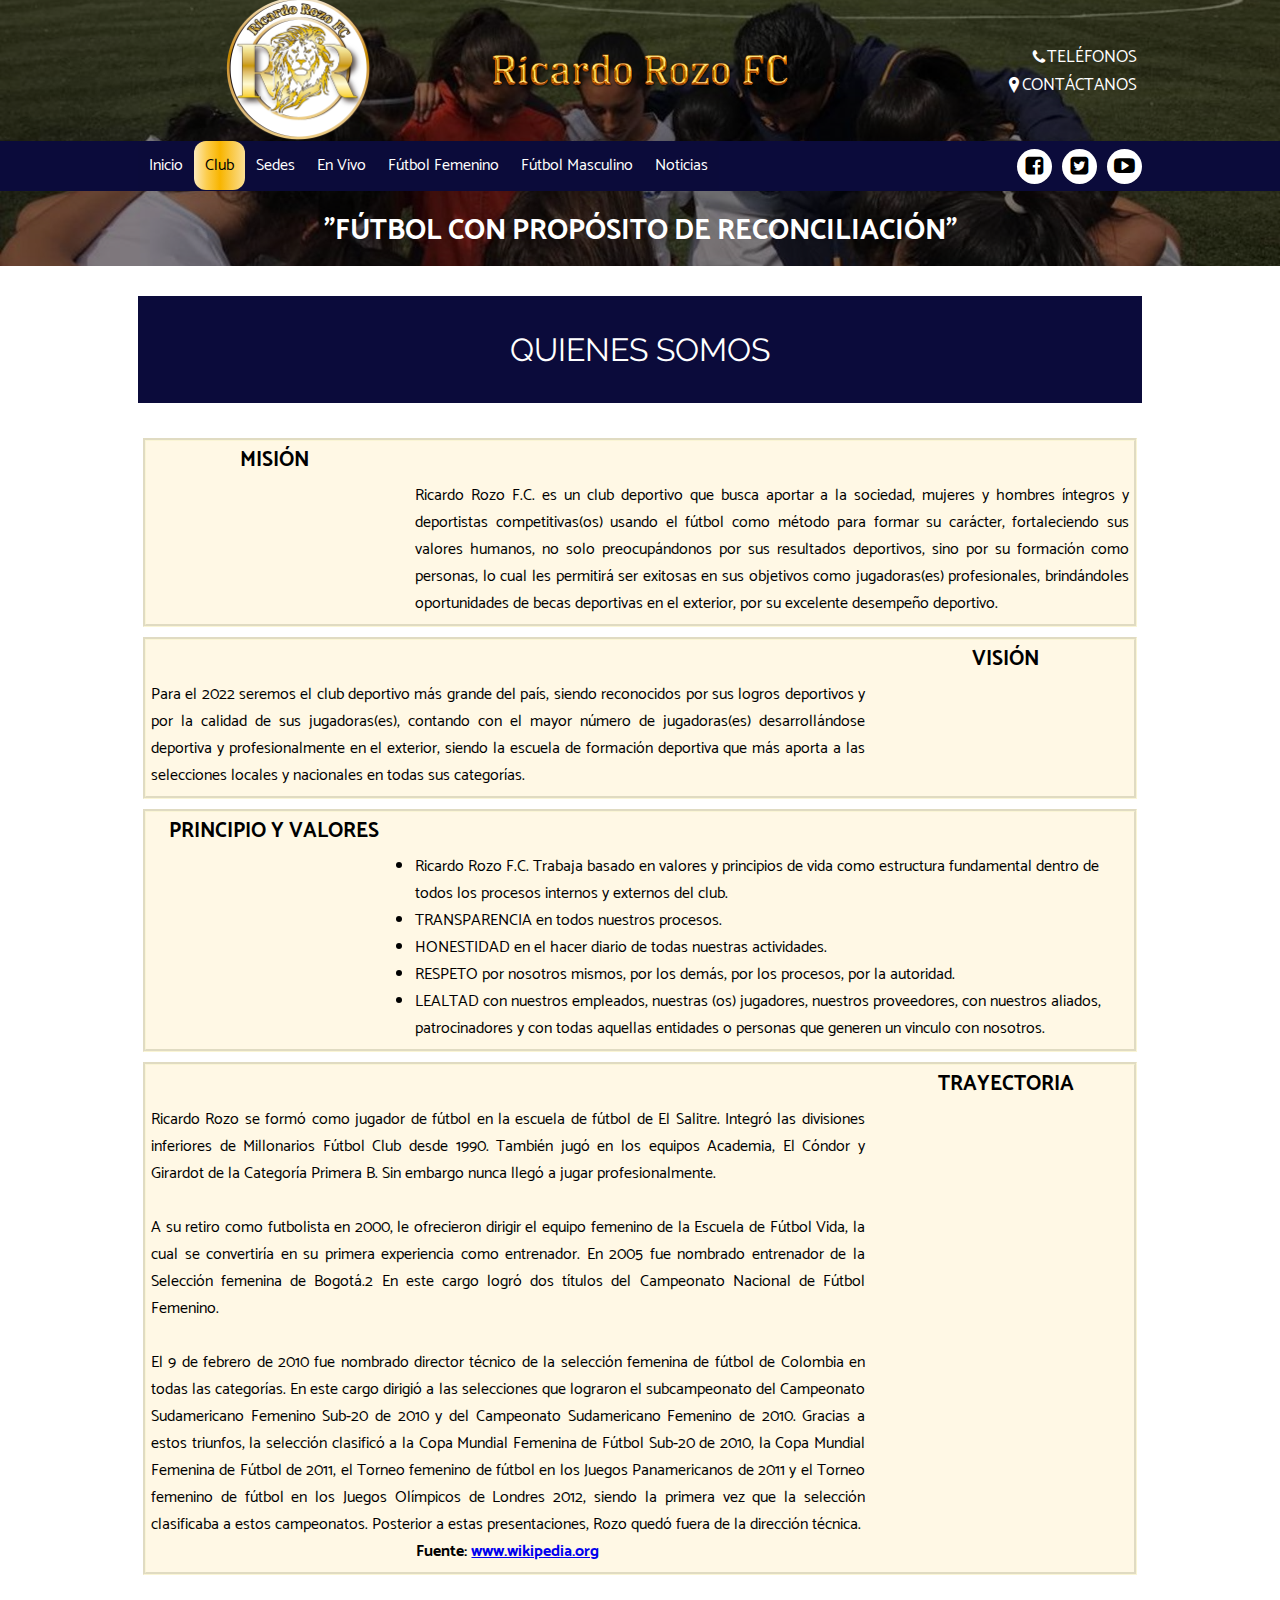
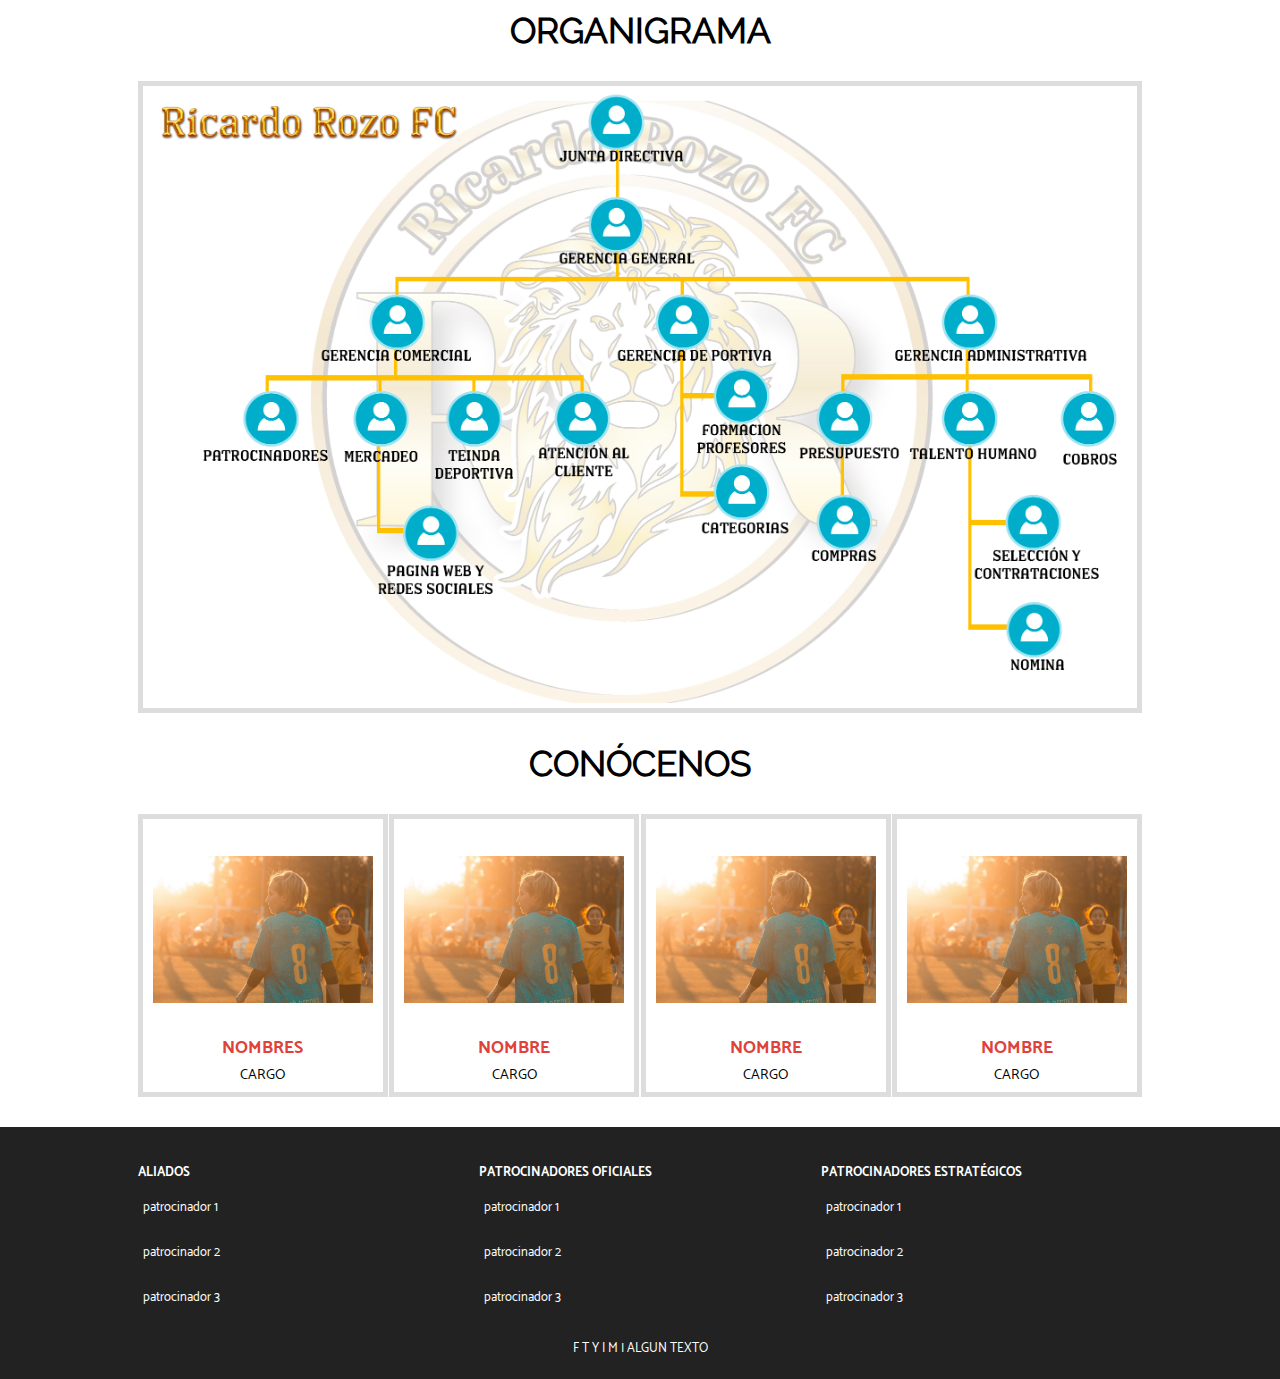
==== commit 3210ab32: "Update club.html" ====
--- a/club.html
+++ b/club.html
@@ -3,7 +3,7 @@
 <head>
     <meta charset="UTF-8">
  <meta name="viewport" content="width=device-width, user-scalable=yes, initial-scale=1.0, maximum-scale=3.0, minimum-scale=1.0"> <!-- Adapatacion Responsive para todo tipo de pantalla !-->    
-    <title>R&R FC</title>
+    <title>R&R FC | Club</title>
     
     <link rel="shortcut icon" type="image/x-icon" href="imagenes/icolog.ico">
     
@@ -44,7 +44,7 @@
                 <li class="menu__item"><a href="index.html" class="menu__link ">Inicio</a></li>
                 <li class="menu__item"><a href="club.html" class="menu__link menu__link--select">Club</a></li>
                 <li class="menu__item "><a href="encuentranos.html" class="menu__link">Sedes</a></li>
-                <li class="menu__item"><a href="/" class="menu__link">En Vivo</a></li>
+                <li class="menu__item"><a href="envivo.html" class="menu__link">En Vivo</a></li>
                 <li class="menu__item"><a href="femenino.html" class="menu__link">Fútbol Femenino</a></li>
                 <li class="menu__item"><a href="masculino.html" class="menu__link">Fútbol Masculino</a></li>
                 <li class="menu__item"><a href="noticias.html" class="menu__link">Noticias</a></li>
@@ -125,6 +125,26 @@
                         </div>
                     </div>
                 </div>
+            <!-- TEXTO 4 !-->                
+                <div class="container container--flex container--general">
+                    <div class="column--30-q">
+                    <div class="column--30-n"></div>
+                    <div class="column--30-a">
+                        <h3 class="text__title">TRAYECTORIA</h3>
+                    </div>
+                   </div>
+                    <div class="column--70-q">
+                        <div class="column--70-n"></div>
+                        <div class="column--70-k">
+		                <p class="text__txt">Ricardo Rozo se formó como jugador de fútbol en la escuela de fútbol de El Salitre. Integró las divisiones inferiores de Millonarios Fútbol Club desde 1990. También jugó en los equipos Academia, El Cóndor y Girardot de la Categoría Primera B. Sin embargo nunca llegó a jugar profesionalmente. <br><br>
+                        A su retiro como futbolista en 2000, le ofrecieron dirigir el equipo femenino de la Escuela de Fútbol Vida, la cual se convertiría en su primera experiencia como entrenador.  En 2005 fue nombrado entrenador de la Selección femenina de Bogotá.2 En este cargo logró dos títulos del Campeonato Nacional de Fútbol Femenino.<br><br>
+                        El 9 de febrero de 2010 fue nombrado director técnico de la selección femenina de fútbol de Colombia en todas las categorías.  En este cargo dirigió a las selecciones que lograron el subcampeonato del Campeonato Sudamericano Femenino Sub-20 de 2010 y del Campeonato Sudamericano Femenino de 2010. Gracias a estos triunfos, la selección clasificó a la Copa Mundial Femenina de Fútbol Sub-20 de 2010, la Copa Mundial Femenina de Fútbol de 2011, el Torneo femenino de fútbol en los Juegos Panamericanos de 2011 y el Torneo femenino de fútbol en los Juegos Olímpicos de Londres 2012, siendo la primera vez que la selección clasificaba a estos campeonatos. Posterior a estas presentaciones, Rozo quedó fuera de la dirección técnica.
+                        <br></p>
+                        <p class="noti-txt origin"> Fuente: <a class="origin" href="https://es.wikipedia.org/wiki/Ricardo_Rozo#cite_note-El_Espectador-1" target="_blank">www.wikipedia.org</a>
+                    </p>
+                        </div>
+                    </div>
+                </div>    
             </div>    
         </section>
         <section class="group img-special">
--- a/css/estilos.css
+++ b/css/estilos.css
@@ -316,9 +316,13 @@
 }
 
 .title-img {
-    font-size: 1.4em;
+    font-size: 1.1em;
     color: #DE423A;
     font-weight: bold;
+}
+
+.img-description {
+    font-size: 0.9em;
 }
 
 .container--form{
@@ -375,6 +379,27 @@
     color: white;
 }
 
+/***************** noticias ********/
+
+.container--noti {
+    margin-top: 10px;
+    margin-bottom: 10px;
+}
+
+.noti-txt{
+    text-align: center;
+}
+
+.column--float{
+    float: none;
+    width: 70%;
+    margin: 0 auto;
+}
+
+.origin {
+    font-weight: bold;
+}
+
 /*-------------------estilos footer----------------------------------------*/
 
 .main--footer {
@@ -445,7 +470,7 @@
     text-align: justify;
 }
 
-/* Control del iframe (mapas) para que sea responsivo */
+/* Control del iframe (mapas) para responsivo */
 .maps {
     position: relative;
     padding-bottom: 56.25%;
@@ -460,6 +485,20 @@
     height: 100%;
 }
 
+.column--30-q {
+    width: 100%;
+    margin-top: 2px;
+    border-style: groove;
+    border-color:azure;
+    
+}
+
+/* control redes */
+
+.text__title img {
+    margin: 0 auto;
+    width: 60px;
+}
 
 /*-------------------estilos responsive----------------------------------------*/
 
@@ -570,6 +609,17 @@
     .info-img {
         width: 70%;
     }
+
+    .column--float{
+        width: 40%;
+        margin: 0 auto;
+    }
+
+/* ------------- manejo en contenedor del plugin faceboock ----------*/    
+    .fb-page {
+        margin-left: 20%;
+    }    
+
 }
 
 @media screen and (min-width:692px) {
@@ -595,6 +645,26 @@
     .info-img {
         width: 55%;
     }
+    
+    .container--noti {
+        margin-left: 10px;
+        margin-right: 10px;
+        border-style: groove;
+        border-color:rgba(240, 240, 178, 0.3);
+        background: rgba(251, 191, 0, 0.1);
+    }
+    
+    .column--float{
+        float: left;
+        width: 30%;
+        margin: 10px;
+    }
+
+/* ------------- manejo en contenedor del plugin faceboock ----------*/
+    .fb-page {
+        margin-left: 25%;
+    }
+    
 }
 
 @media screen and (min-width:768px) {
@@ -664,6 +734,16 @@
     .info-img {
         width: 50%;
     }
+    
+    .column--float{
+        width: 25%;
+    }
+    
+/* ------------- manejo en contenedor del plugin faceboock ----------*/
+    .fb-page {
+        margin-left: 30%;
+    }
+    
 }
 
 @media screen and (min-width:1024px) {
@@ -741,6 +821,10 @@
         width: 45%;
     }
     
+    .column--float{
+        width: 20%;
+    }
+    
     /*--------club------------*/
     
     .container--general {
@@ -803,7 +887,8 @@
     .column--70-n {
         float: right;
         width: 26%;
-    } 
+    }
+    
 }
 
 @media screen and (min-width:1500px) {
@@ -833,23 +918,27 @@
         width: 35%;
     }
     
-}
-
-
-
-
-
-
-
-
-
-
-
-
-
-
-
-
-
-
-
+    .column--float {
+        width: 15%
+    }
+    
+}
+
+
+
+
+
+
+
+
+
+
+
+
+
+
+
+
+
+
+
